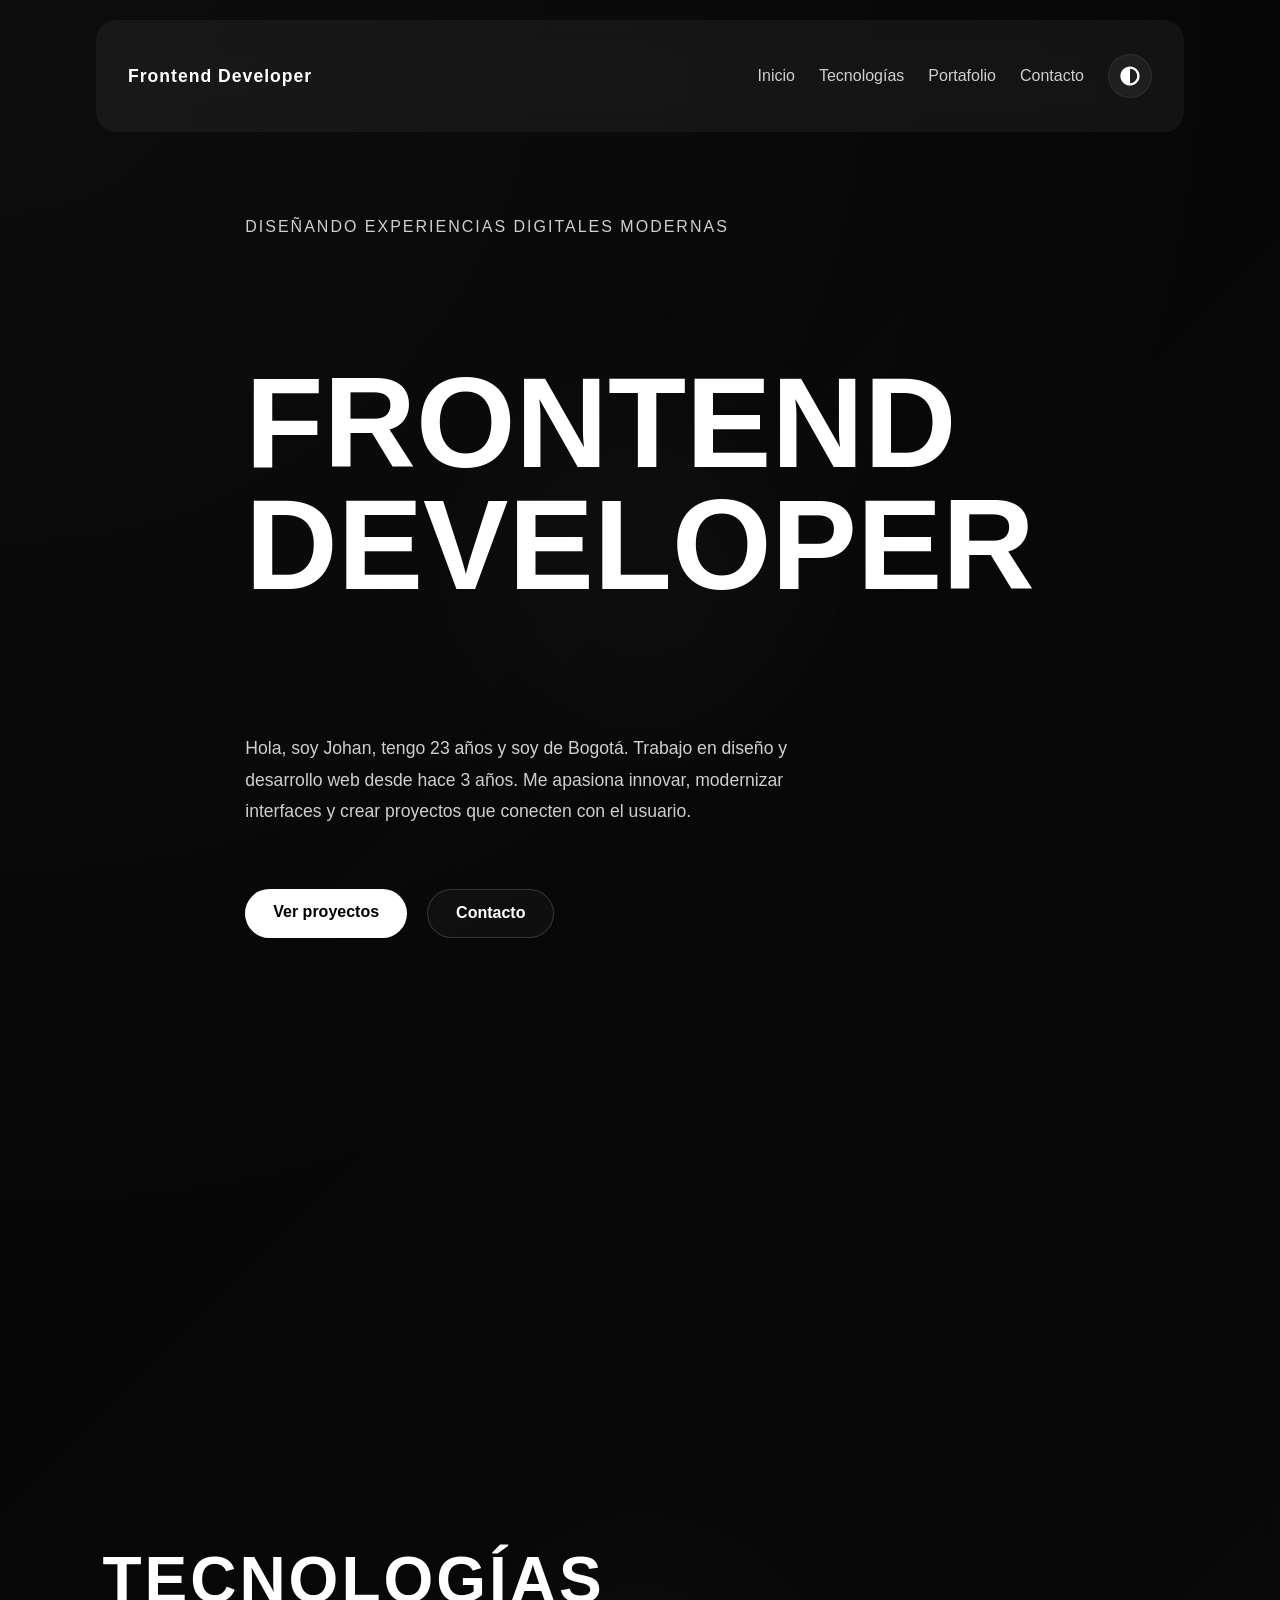
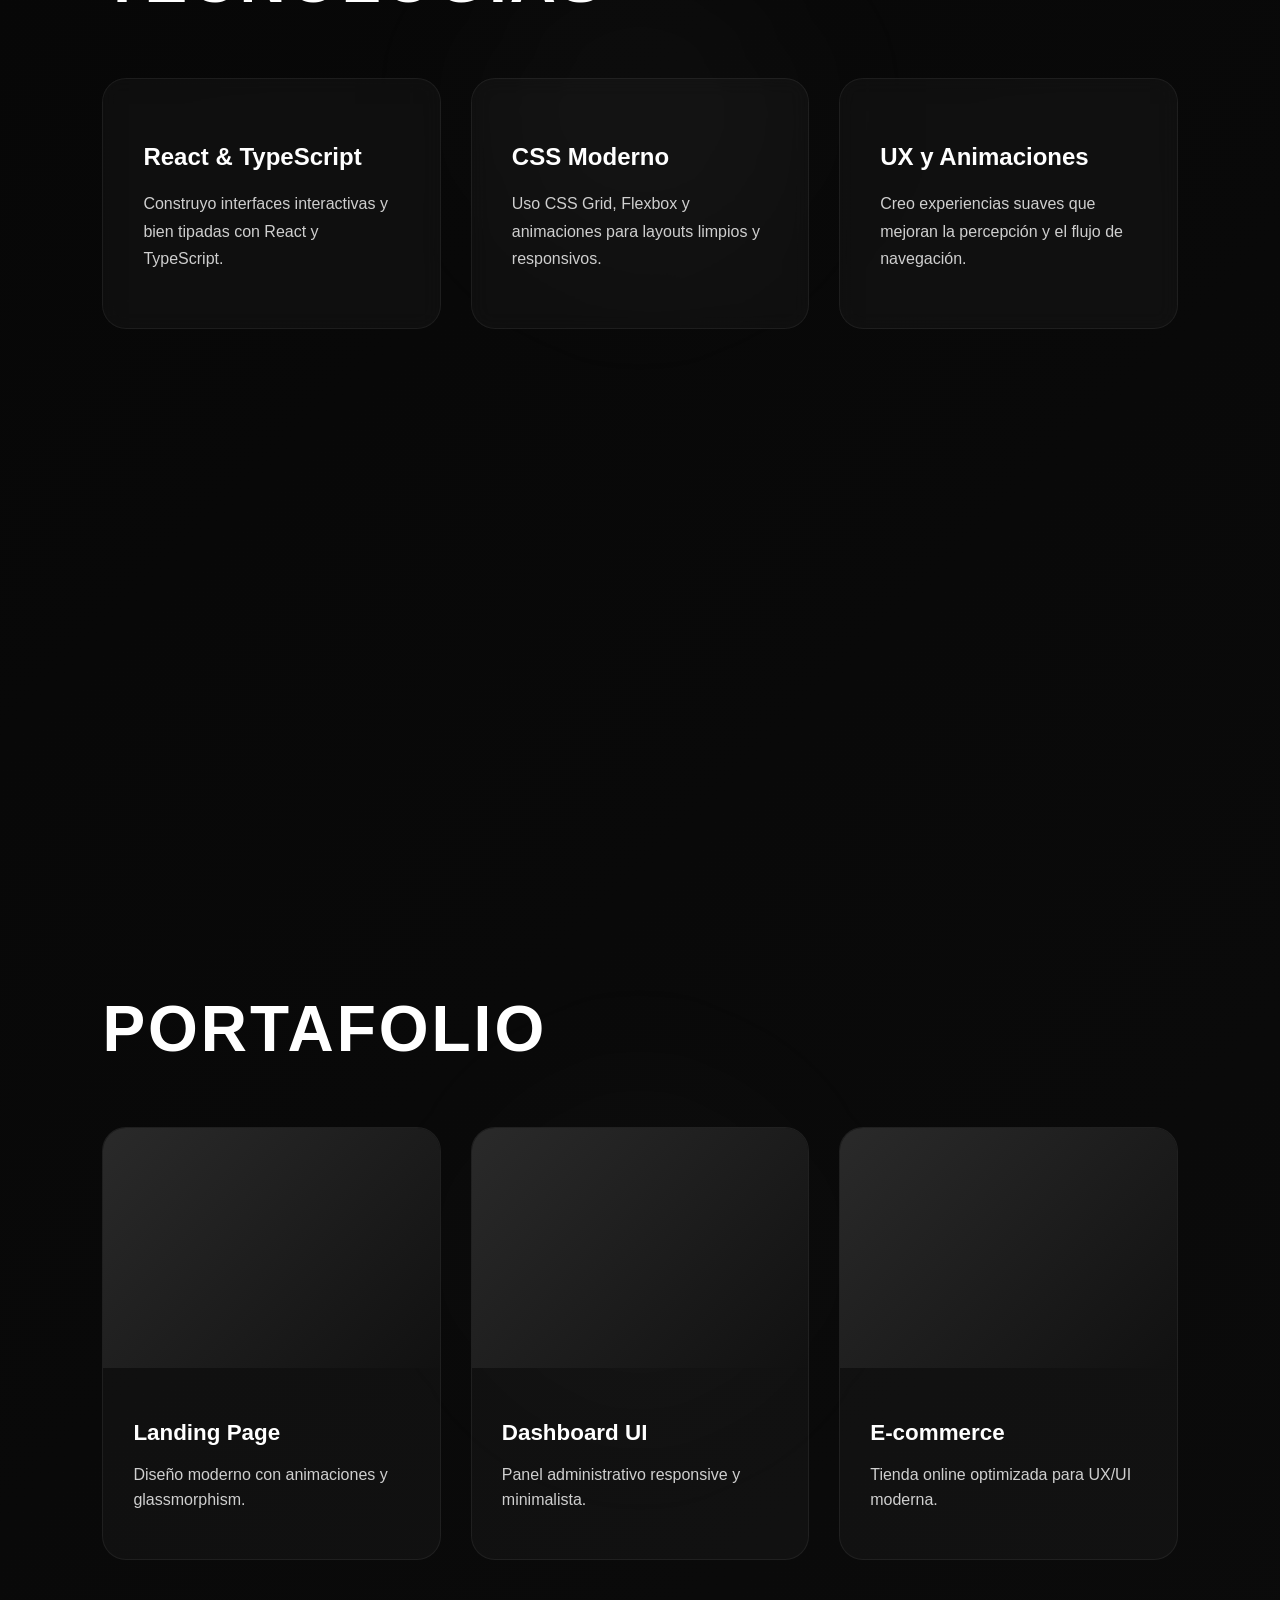
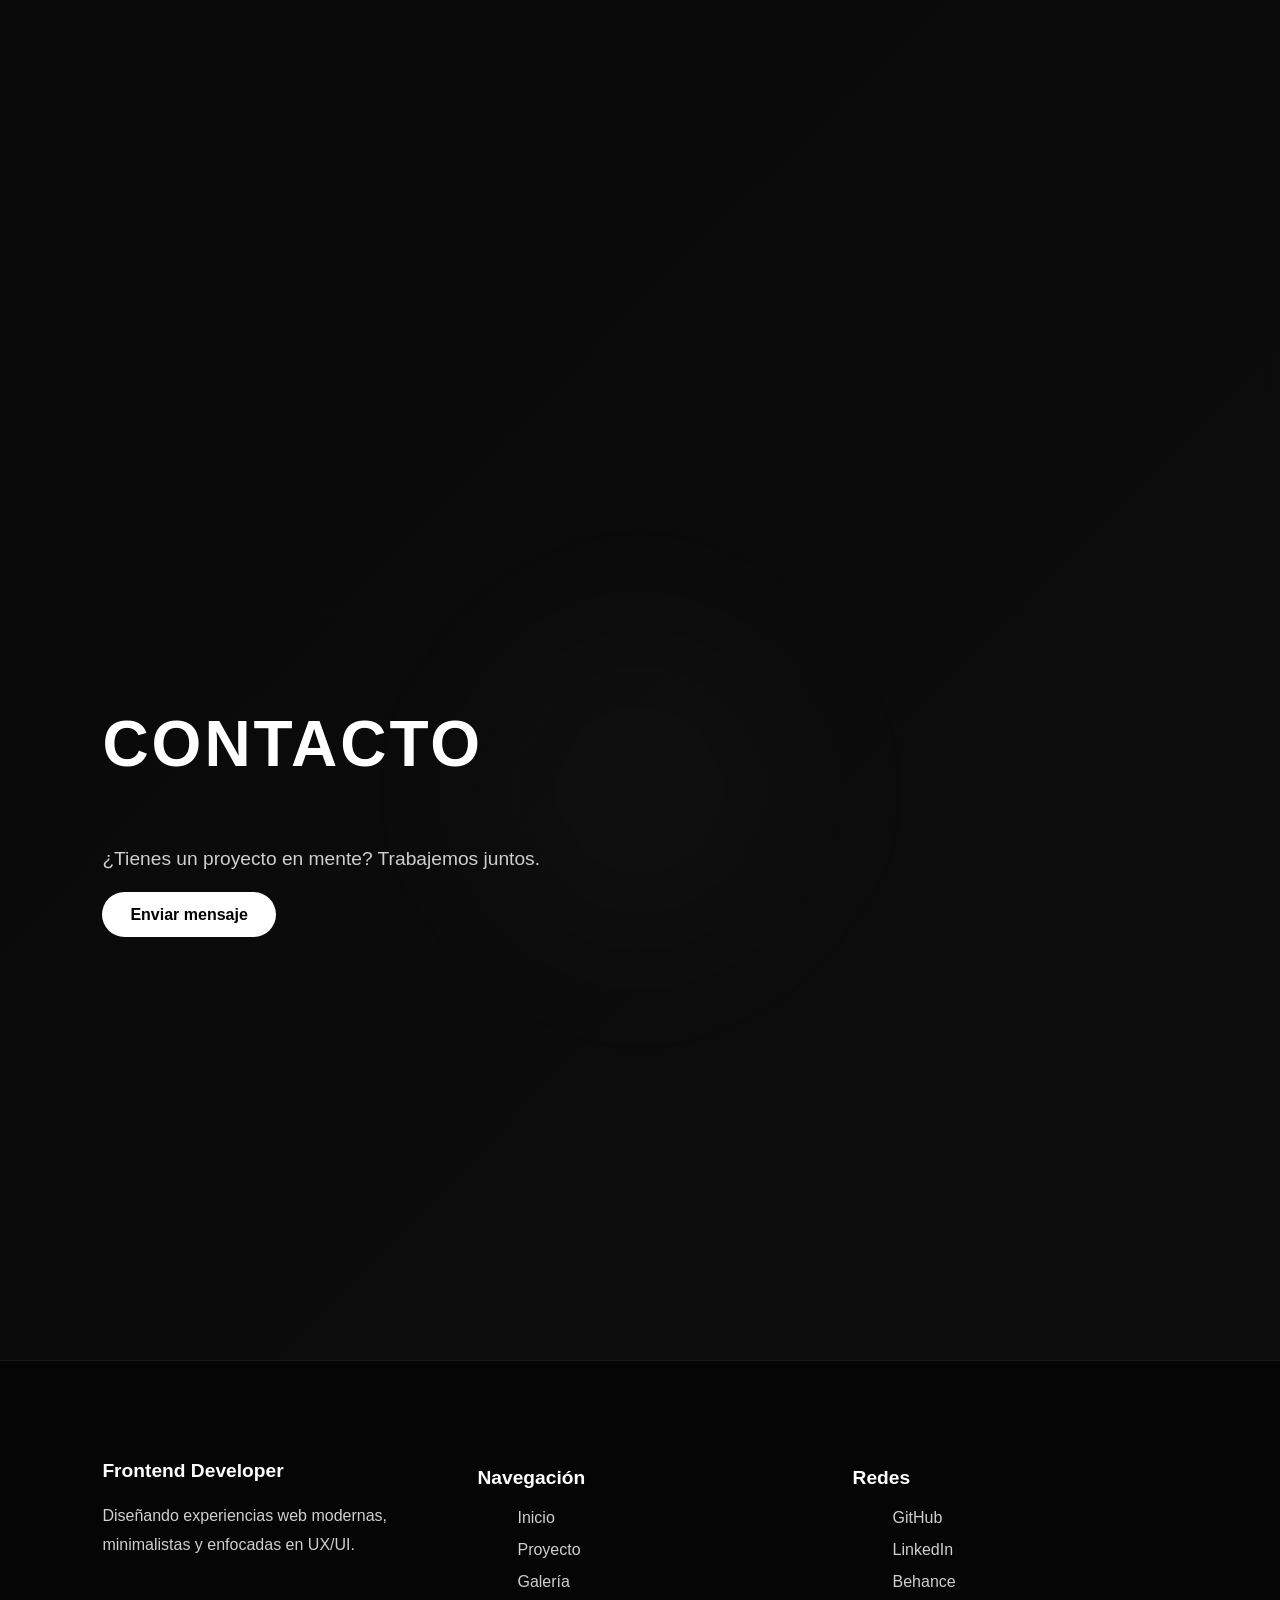
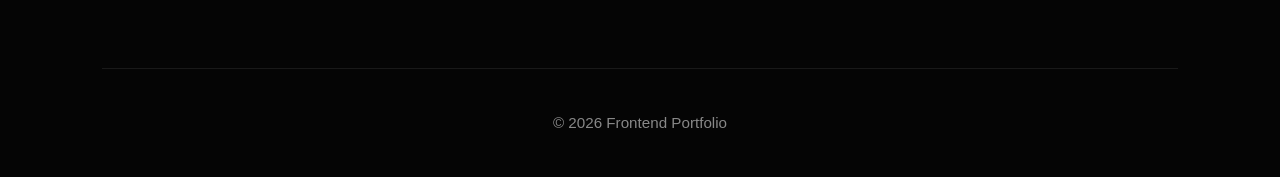
==== index.html @ 1bc52a47 "unit" ====
<!DOCTYPE html>
<html lang="es">

<head>
    <meta charset="UTF-8" />
    <meta name="viewport" content="width=device-width, initial-scale=1.0" />
    <title>Welcome</title>
    <link rel="stylesheet" href="/src/assets/css/styles.css">
</head>

<body class="preload">
    <!-- =========================
       HEADER
  ========================== -->
    <header>
        <nav class="navbar animate-on-load">
            <div class="logo">
                <span>Frontend Developer</span>
            </div>
            <ul class="nav-links">
                <li><a href="#inicio" class="nav-link">Inicio</a></li>
                <li><a href="#tecnologias" class="nav-link">Tecnologías</a></li>
                <li><a href="#portafolio" class="nav-link">Portafolio</a></li>
                <li><a href="#contacto" class="nav-link">Contacto</a></li>
                <li>
                    <button class="theme-toggle icon-btn" type="button" aria-label="Cambiar modo de color">
                        <img src="/src/assets/image/circle-half-stroke-solid-full.svg" alt="Icono">
                    </button>
                </li>
            </ul>
        </nav>
    </header>

    <!-- =========================
       HERO
  ========================== -->
    <section id="inicio">

        <div class="hero-container animate-on-load">

            <p class="hero-subtitle">
                Diseñando experiencias digitales modernas
            </p>

            <h1>
                Frontend <br>
                Developer
            </h1>

            <p class="hero-description">
                Hola, soy Johan, tengo 23 años y soy de Bogotá. Trabajo en diseño y desarrollo web desde hace 3 años. Me apasiona innovar, modernizar interfaces y crear proyectos que conecten con el usuario.
            </p>

            <div class="hero-buttons">

                <a href="#portafolio" class="btn-primary">
                    Ver proyectos
                </a>

                <a href="#contacto" class="btn-secondary">
                    Contacto
                </a>

            </div>

        </div>

    </section>

    <!-- =========================
       TECNOLOGÍAS
  ========================== -->
    <section id="tecnologias">

        <div class="section-container animate-on-load">

            <h2 class="section-title">
                Tecnologías
            </h2>

            <div class="services-grid">

                <article class="card">

                    <h3>React & TypeScript</h3>

                    <p>
                        Construyo interfaces interactivas y bien tipadas
                        con React y TypeScript.
                    </p>

                </article>

                <article class="card">

                    <h3>CSS Moderno</h3>

                    <p>
                        Uso CSS Grid, Flexbox y animaciones para layouts
                        limpios y responsivos.
                    </p>

                </article>

                <article class="card">

                    <h3>UX y Animaciones</h3>

                    <p>
                        Creo experiencias suaves que mejoran la percepción
                        y el flujo de navegación.
                    </p>

                </article>

            </div>

        </div>

    </section>

    <!-- =========================
       PORTAFOLIO
  ========================== -->
    <section id="portafolio">

        <div class="section-container">

            <h2 class="section-title">
                Portafolio
            </h2>

            <div class="portfolio-grid">

                <article class="project-card">

                    <div class="project-image"></div>

                    <div class="project-content">

                        <h3>Landing Page</h3>

                        <p>
                            Diseño moderno con animaciones y glassmorphism.
                        </p>

                    </div>

                </article>

                <article class="project-card">

                    <div class="project-image"></div>

                    <div class="project-content">

                        <h3>Dashboard UI</h3>

                        <p>
                            Panel administrativo responsive y minimalista.
                        </p>

                    </div>

                </article>

                <article class="project-card">

                    <div class="project-image"></div>

                    <div class="project-content">

                        <h3>E-commerce</h3>

                        <p>
                            Tienda online optimizada para UX/UI moderna.
                        </p>

                    </div>

                </article>

            </div>

        </div>

    </section>

    <!-- =========================
       CONTACTO
  ========================== -->
    <section id="contacto">

        <div class="section-container">

            <h2 class="section-title">
                Contacto
            </h2>

            <p class="contact-text">
                ¿Tienes un proyecto en mente?
                Trabajemos juntos.
            </p>

            <a href="mailto:correo@portfolio.com" class="btn-primary">
                Enviar mensaje
            </a>

        </div>

    </section>


  <!-- =========================
       FOOTER
  ========================== -->
  <footer>

    <div class="footer-container">

      <div class="footer-brand">

        <h3>
          Frontend Developer
        </h3>

        <p>

          Diseñando experiencias web modernas,
          minimalistas y enfocadas en UX/UI.

        </p>

      </div>

      <div class="footer-links">

        <h4>
          Navegación
        </h4>

        <ul>

          <li>
            <a href="index.html">
              Inicio
            </a>
          </li>

          <li>
            <a href="#overview">
              Proyecto
            </a>
          </li>

          <li>
            <a href="#gallery">
              Galería
            </a>
          </li>

        </ul>

      </div>

      <div class="footer-social">

        <h4>
          Redes
        </h4>

        <ul>

          <li>
            <a href="#">
              GitHub
            </a>
          </li>

          <li>
            <a href="#">
              LinkedIn
            </a>
          </li>

          <li>
            <a href="#">
              Behance
            </a>
          </li>

        </ul>

      </div>

    </div>

    <div class="footer-bottom">

      <p>
        © 2026 Frontend Portfolio
      </p>

    </div>

  </footer>

    <!-- =========================
       SCRIPT
  ========================== -->
    <script>

        const sections = document.querySelectorAll("section");

        const logoText = document.querySelector(".logo span");

        const observer = new IntersectionObserver((entries) => {

            entries.forEach(entry => {

                if (entry.isIntersecting) {

                    const title =
                        entry.target.querySelector("h1, h2");

                    if (title) {
                        logoText.textContent = title.textContent;
                    }

                }

            });

        }, {
            threshold: 0.6
        });

        sections.forEach(section => {
            observer.observe(section);
        });

        const navLinks = document.querySelectorAll('.nav-link');
        navLinks.forEach(link => {
            link.addEventListener('click', (event) => {
                event.preventDefault();
                const targetId = link.getAttribute('href').slice(1);
                const targetSection = document.getElementById(targetId);
                if (targetSection) {
                    targetSection.scrollIntoView({ behavior: 'smooth', block: 'start' });
                }
            });
        });

        const themeToggle = document.querySelector('.theme-toggle');
        const root = document.body;

        const applyTheme = (theme) => {
            root.classList.toggle('light-mode', theme === 'light');
            localStorage.setItem('theme', theme);
        };

        const storedTheme = localStorage.getItem('theme');
        const initialTheme = storedTheme === 'light' ? 'light' : 'dark';
        applyTheme(initialTheme);

        document.body.classList.remove('preload');
        document.body.classList.add('loaded');

        themeToggle.addEventListener('click', () => {
            const nextTheme = root.classList.contains('light-mode') ? 'dark' : 'light';
            applyTheme(nextTheme);
        });

    </script>

</body>

</html>
---- src/assets/css/styles.css ----
@import url('/src/assets/css/Normalizer.css');
@import url('/src/assets/css/root.css');

html {
  scroll-behavior: smooth;
}

/* =========================
   BODY
========================= */
body {

  font-family: Arial, sans-serif;
  background: var(--body-bg);
  color: var(--text);
  overflow-x: hidden;
}

body.preload .animate-on-load {
  opacity: 0;
  transform: translateY(24px);
}

body.loaded .animate-on-load {
  opacity: 1;
  transform: translateY(0);
  transition: opacity .8s ease, transform .8s ease;
}

/* =========================
   GLOBAL
========================= */
section {
  min-height: 100vh;
  display: grid;
  place-items: center;
  padding: 120px 8%;
}

.section-container {
  width: 100%;
  max-width: 1400px;
}

.section-title {
  font-size: clamp(2.5rem, 5vw, 5rem);
  margin-bottom: 60px;
  text-transform: uppercase;
  letter-spacing: 3px;
  font-weight: 800;
}

/* =========================
   HEADER
========================= */
header {
  position: fixed;
  top: 20px;
  left: 50%;
  transform: translateX(-50%);
  width: 85%;
  z-index: 1000;
}

/* =========================
   NAVBAR
========================= */

.navbar{
  display:grid;
  grid-template-columns:1fr auto;
  align-items:center;
  padding:18px 32px;
  border-radius:20px;
  backdrop-filter:blur(14px);
  background:var(--glass);
  border:1px solid var(--border);
}


/* =========================
   LOGO
========================= */
.logo span {
  font-size: 1.1rem;
  font-weight: 700;
  letter-spacing: 1px;
}

/* =========================
   NAV LINKS
========================= */
.nav-links {
  display: grid;
  grid-auto-flow: column;
  align-items: center;
  gap: 24px;
  list-style: none;
}

.nav-links a {
  position: relative;
  color: var(--soft-text);
  text-decoration: none;
  transition: var(--transition);
}

.nav-links a:hover {
  color: var(--text);
}

/* Línea */
.nav-links a::after {

  content: "";

  position: absolute;

  left: 0;
  bottom: -6px;

  width: 0%;

  height: 2px;

  background: var(--text);

  transition: var(--transition);
}

.nav-links a:hover::after {
  width: 100%;
}

/* =========================
   HERO
========================= */
.hero-container {

  display: grid;

  gap: 24px;

  max-width: 900px;
}

.hero-subtitle {

  color: var(--soft-text);

  letter-spacing: 2px;

  text-transform: uppercase;
}

.hero-container h1 {

  font-size: clamp(4rem, 10vw, 8rem);

  line-height: .95;

  font-weight: 900;

  text-transform: uppercase;
}

.hero-description {

  max-width: 600px;

  line-height: 1.8;

  color: var(--soft-text);

  font-size: 1.1rem;
}

/* =========================
   BUTTONS
========================= */
.hero-buttons {

  display: flex;

  gap: 20px;

  margin-top: 20px;
}

.theme-toggle {

  border: 1px solid rgba(255, 255, 255, 0.15);

  background: rgba(255, 255, 255, 0.08);

  color: var(--soft-text);

  padding: 12px 18px;

  border-radius: 999px;

  cursor: pointer;

  transition: var(--transition);

  font-weight: 600;
}

.theme-toggle:hover {

  background: rgba(255, 255, 255, 0.14);
}

.light-mode .theme-toggle {

  border-color: rgba(15, 23, 42, 0.15);

  background: rgba(15, 23, 42, 0.08);

  color: var(--text);
}

.btn-primary,
.btn-secondary {

  padding: 14px 28px;

  border-radius: 40px;

  text-decoration: none;

  transition: var(--transition);

  font-weight: 600;
}

.btn-primary {

  background: white;

  color: black;
}

.btn-primary:hover {

  transform: translateY(-3px);

  box-shadow:
    0 10px 30px rgba(255, 255, 255, 0.15);
}

.btn-secondary {

  border: 1px solid rgba(255, 255, 255, 0.15);

  color: var(--text);

  background: rgba(255, 255, 255, 0.03);
}

.btn-secondary:hover {

  background: rgba(255, 255, 255, 0.08);
}

.light-mode .btn-primary {

  background: var(--black-1);

  color: var(--white);
}

.light-mode .btn-secondary {

  border-color: rgba(15, 23, 42, 0.15);

  color: var(--text);

  background: rgba(15, 23, 42, 0.05);
}

/* =========================
   SERVICES
========================= */
.services-grid {

  display: grid;

  grid-template-columns:
    repeat(auto-fit, minmax(250px, 1fr));

  gap: 30px;
}

.card {

  padding: 40px;

  background: var(--surface);

  border: 1px solid var(--surface-border);

  border-radius: 24px;

  transition: var(--transition);

  backdrop-filter: blur(10px);
}

.card:hover {

  transform: translateY(-8px);

  background: var(--surface-hover);
}

.card h3 {

  margin-bottom: 20px;

  font-size: 1.5rem;
}

.card p {

  color: var(--soft-text);

  line-height: 1.7;
}

/* =========================
   PORTFOLIO
========================= */
.portfolio-grid {

  display: grid;

  grid-template-columns:
    repeat(auto-fit, minmax(320px, 1fr));

  gap: 30px;
}

.project-card {

  overflow: hidden;

  border-radius: 24px;

  background: var(--surface);

  border: 1px solid var(--surface-border);

  transition: var(--transition);
}

.project-card:hover {

  transform: translateY(-8px);
}

.project-image {

  height: 240px;

  background: var(--project-image-bg);
}

.project-content {

  padding: 30px;
}

.project-content h3 {

  margin-bottom: 14px;

  font-size: 1.4rem;
}

.project-content p {

  color: var(--soft-text);

  line-height: 1.6;
}

/* =========================
   CONTACT
========================= */
.contact-text {

  margin-bottom: 30px;

  color: var(--soft-text);

  font-size: 1.2rem;

  line-height: 1.8;
}

/* =========================
   FOOTER
========================= */
footer {

  background: var(--footer-bg);

  border-top:
    1px solid var(--footer-border);

  padding:
    80px 8% 30px;
}

/* GRID */
.footer-container {

  display: grid;

  grid-template-columns:
    repeat(auto-fit, minmax(250px, 1fr));

  gap: 50px;

  margin-bottom: 60px;
}

/* TITLES */
.footer-brand h3,
.footer-links h4,
.footer-social h4 {

  margin-bottom: 20px;

  font-size: 1.2rem;
}

/* TEXT */
.footer-brand p {

  color: var(--soft-text);

  line-height: 1.8;

  max-width: 300px;
}

/* LIST */
.footer-links ul,
.footer-social ul {

  display: grid;

  gap: 14px;

  list-style: none;
}

.footer-links a,
.footer-social a {

  text-decoration: none;

  color: var(--soft-text);

  transition: var(--transition);
}

.footer-links a:hover,
.footer-social a:hover {

  color: var(--text);
}

/* BOTTOM */
.footer-bottom {

  padding-top: 30px;

  border-top:
    1px solid var(--footer-border);

  text-align: center;
}

.footer-bottom p {

  color: var(--footer-text);

  font-size: .95rem;
}

/* =========================
   LIGHT EFFECT
========================= */
section::before {

  content: "";

  position: absolute;

  width: 500px;
  height: 500px;

  background: var(--section-accent);

  border-radius: 50%;

  filter: blur(60px);

  z-index: -1;
}

/* =========================
   RESPONSIVE
========================= */
@media (max-width: 900px) {
  .navbar {
    grid-template-columns: 1fr;
    gap: 20px;
    text-align: center;
  }

  .nav-links {
    grid-auto-flow: row;
  }

  .hero-buttons {
    flex-direction: column;
  }

  .hero-container h1 {
    font-size: 4rem;
  }
}

@media (max-width: 600px) {
  .section-title {
    font-size: 2.5rem;
  }
  .hero-container h1 {
    font-size: 3rem;
  }
  .card,
  .project-content {
    padding: 24px;
  }
}

/* =========================
   3D BACKGROUND
========================= */
.background-3d {
  position: fixed;
  inset: 0;
  width: 100%;
  height: 100vh;
  z-index: -10;
  overflow: hidden;
  opacity: .7;
}

.background-3d iframe {
  width: 100%;
  height: 100%;
  border: none;
}

/* Oscurecer ligeramente */
.background-3d::after {
  content: "";
  position: absolute;
  inset: 0;
  background:
    linear-gradient(135deg,
      rgba(0, 0, 0, 0.75),
      rgba(0, 0, 0, 0.85));
  pointer-events: none;
}

/* =========================
   ICON BUTTON
========================= */

.icon-btn{

  width:44px;
  height:44px;

  display:flex;

  align-items:center;
  justify-content:center;

  border-radius:50%;

  background:rgba(255,255,255,0.05);

  border:1px solid rgba(255,255,255,0.08);

  transition:var(--transition);
}

.icon-btn img{
  width:24px;
  height:24px;
  object-fit:contain;
  cursor:pointer;
}

.icon-btn:hover{
  background:rgba(255,255,255,0.12);
  transform:translateY(-2px);
}

.light-mode .icon-btn{
  background:rgba(15,23,42,0.08);
  border-color:rgba(15,23,42,0.15);
}

.light-mode .icon-btn:hover{
  background:rgba(15,23,42,0.12);
}

.theme-toggle img{
  filter: brightness(0) invert(1);
}

.light-mode .theme-toggle img{
  filter: none;
}

.nav-links a:not(.icon-btn):hover{
  color:white;
}
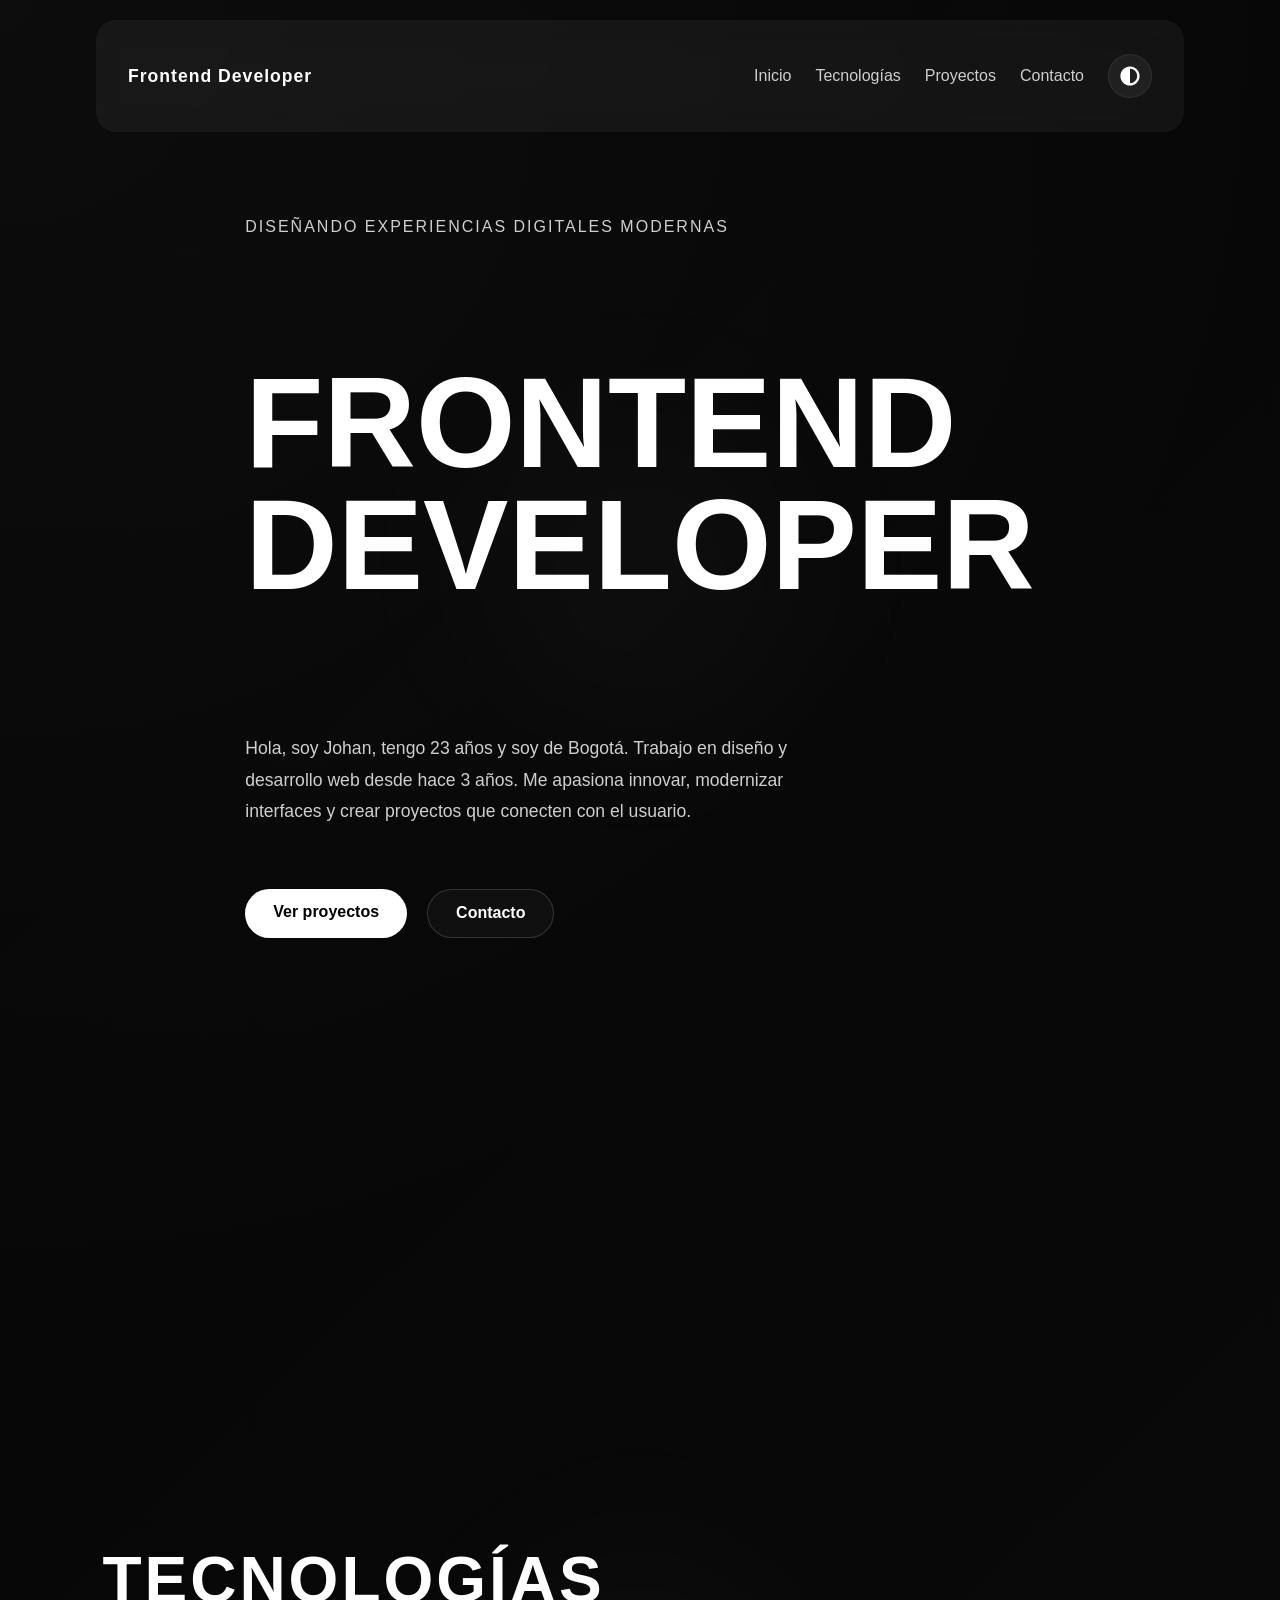
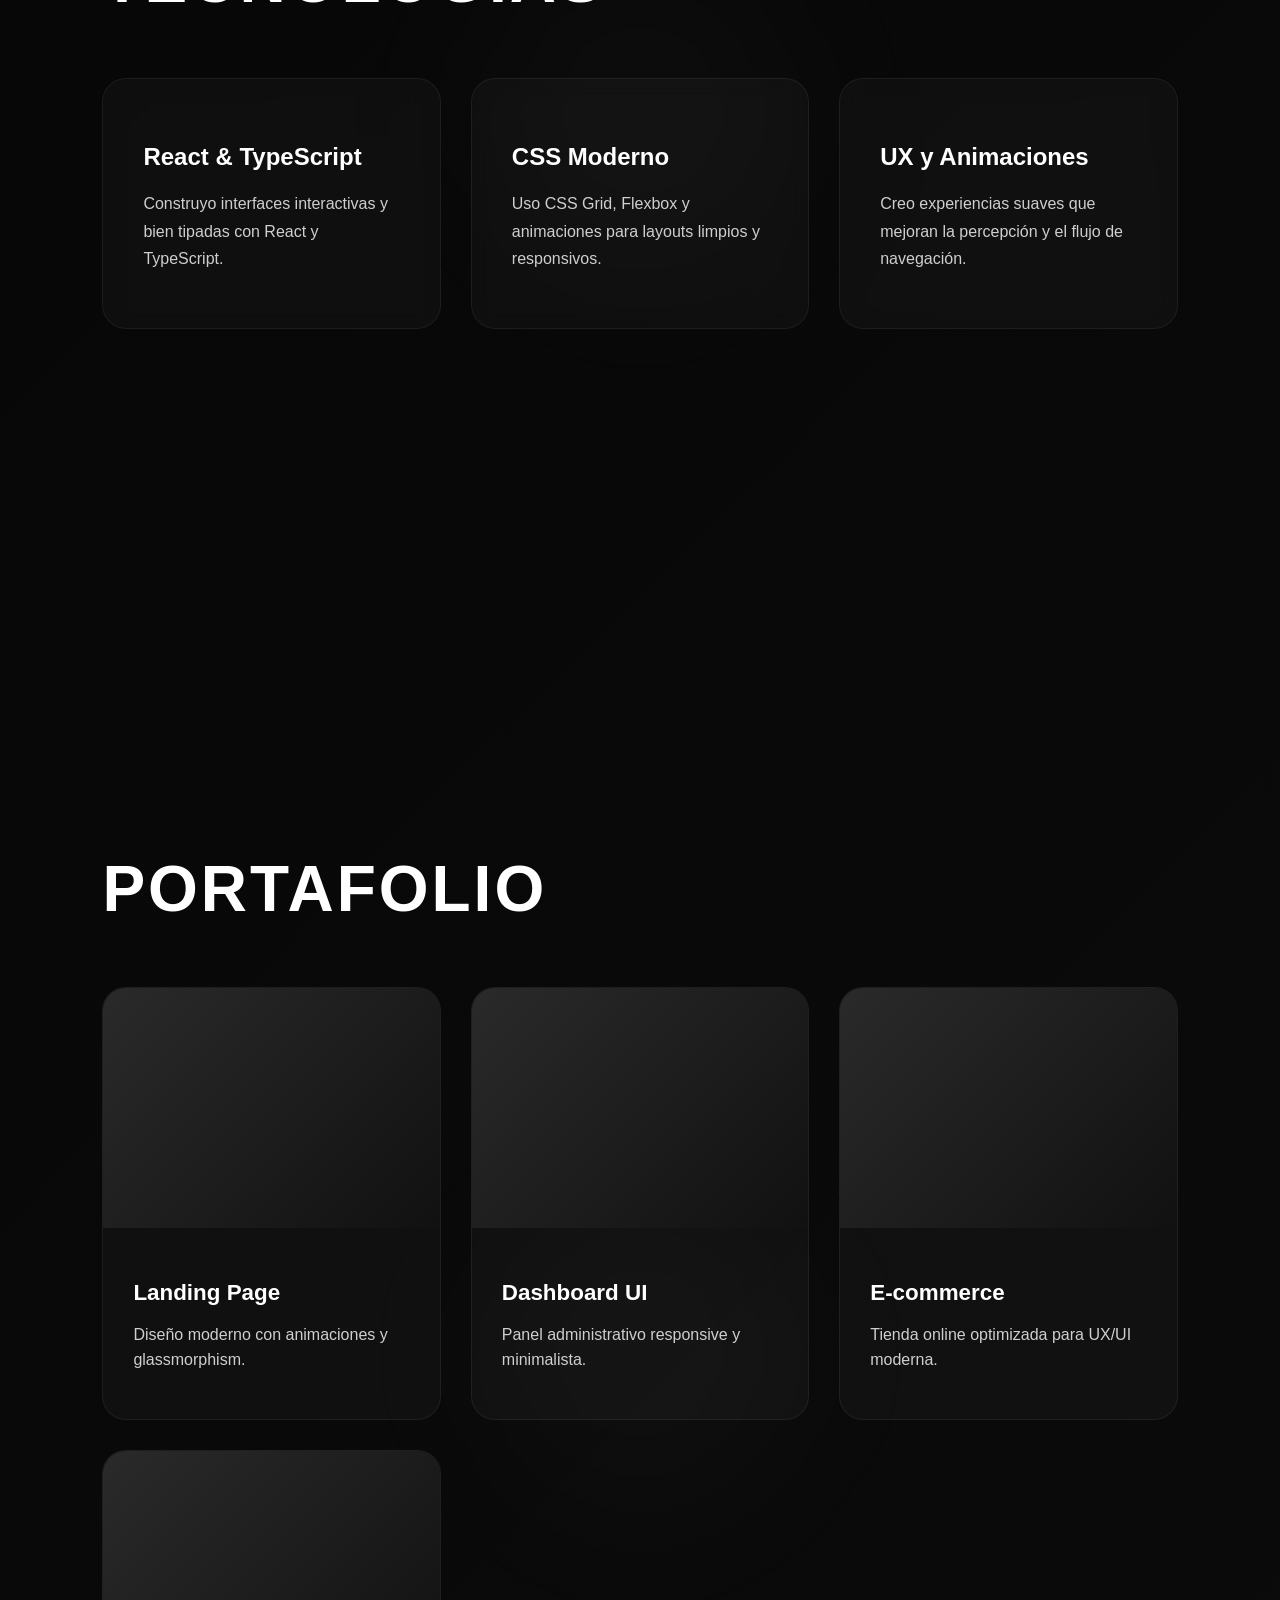
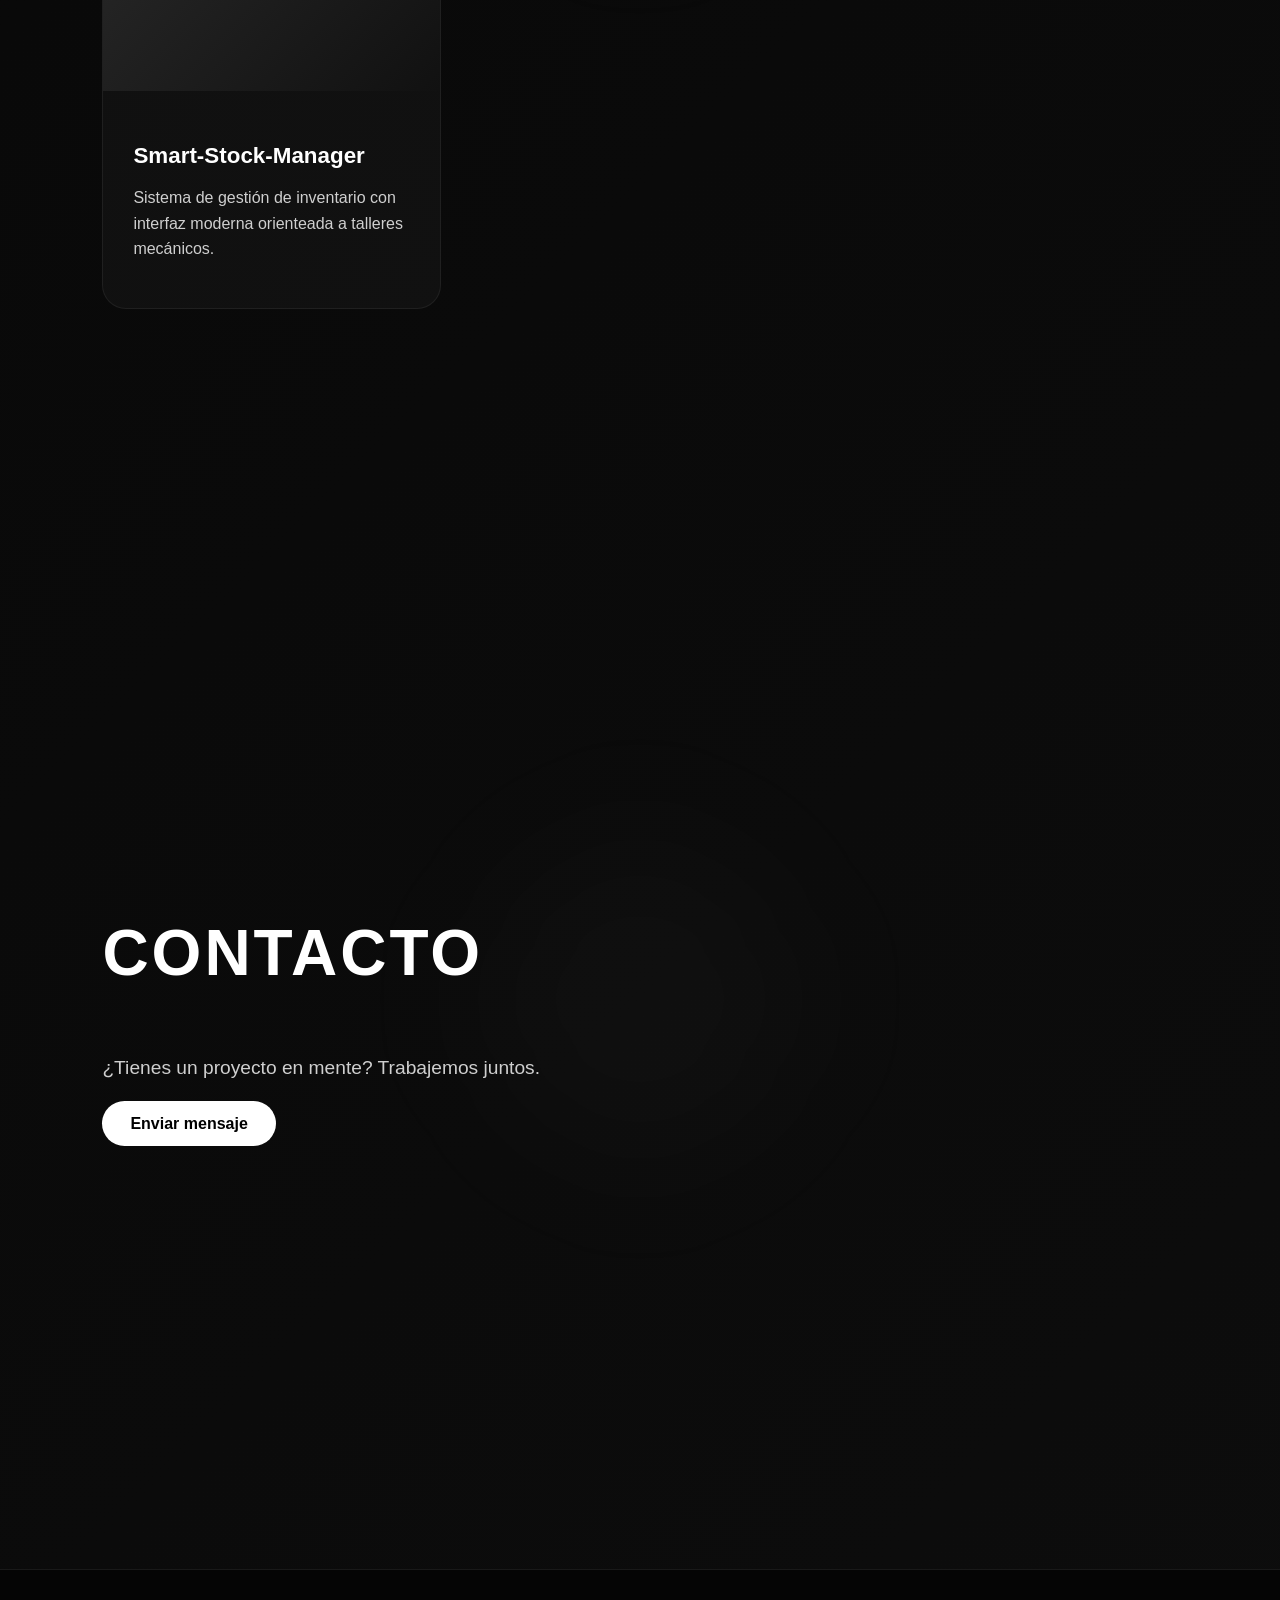
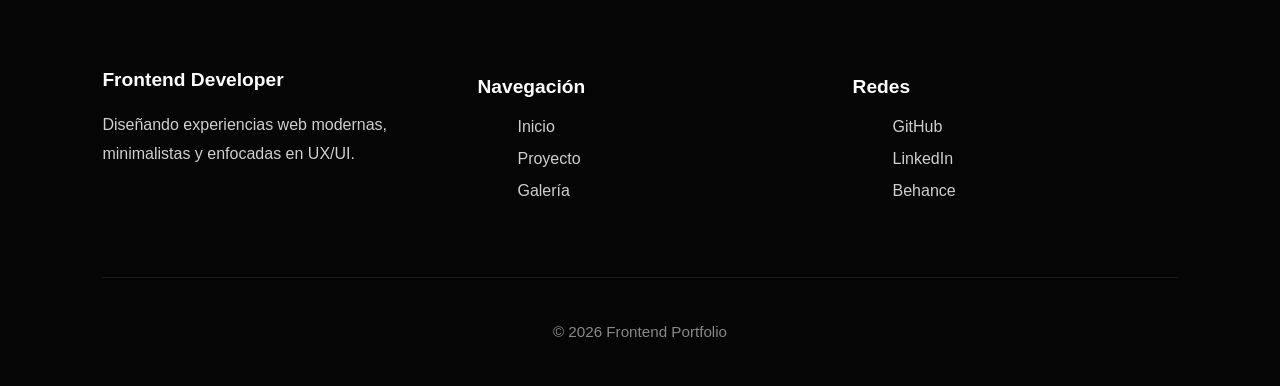
==== commit 1311d143: "date" ====
--- a/index.html
+++ b/index.html
@@ -6,6 +6,7 @@
     <meta name="viewport" content="width=device-width, initial-scale=1.0" />
     <title>Welcome</title>
     <link rel="stylesheet" href="/src/assets/css/styles.css">
+    <link rel="shortcut icon" href="/src/assets/image/code-solid-full.svg" type="image/x-icon">
 </head>
 
 <body class="preload">
@@ -20,7 +21,7 @@
             <ul class="nav-links">
                 <li><a href="#inicio" class="nav-link">Inicio</a></li>
                 <li><a href="#tecnologias" class="nav-link">Tecnologías</a></li>
-                <li><a href="#portafolio" class="nav-link">Portafolio</a></li>
+                <li><a href="#proyectos" class="nav-link">Proyectos</a></li>
                 <li><a href="#contacto" class="nav-link">Contacto</a></li>
                 <li>
                     <button class="theme-toggle icon-btn" type="button" aria-label="Cambiar modo de color">
@@ -48,7 +49,8 @@
             </h1>
 
             <p class="hero-description">
-                Hola, soy Johan, tengo 23 años y soy de Bogotá. Trabajo en diseño y desarrollo web desde hace 3 años. Me apasiona innovar, modernizar interfaces y crear proyectos que conecten con el usuario.
+                Hola, soy Johan, tengo 23 años y soy de Bogotá. Trabajo en diseño y desarrollo web desde hace 3 años. Me
+                apasiona innovar, modernizar interfaces y crear proyectos que conecten con el usuario.
             </p>
 
             <div class="hero-buttons">
@@ -122,188 +124,170 @@
     <!-- =========================
        PORTAFOLIO
   ========================== -->
-    <section id="portafolio">
-
+    <section id="proyectos">
         <div class="section-container">
-
             <h2 class="section-title">
                 Portafolio
             </h2>
-
             <div class="portfolio-grid">
-
+                <!-- Card -->
                 <article class="project-card">
-
                     <div class="project-image"></div>
-
                     <div class="project-content">
-
                         <h3>Landing Page</h3>
-
                         <p>
                             Diseño moderno con animaciones y glassmorphism.
                         </p>
-
                     </div>
-
-                </article>
-
+                </article>
+
+                <!-- Card -->
                 <article class="project-card">
-
                     <div class="project-image"></div>
-
                     <div class="project-content">
-
                         <h3>Dashboard UI</h3>
-
                         <p>
                             Panel administrativo responsive y minimalista.
                         </p>
-
                     </div>
-
-                </article>
-
+                </article>
+
+                <!-- Card -->
                 <article class="project-card">
-
                     <div class="project-image"></div>
-
                     <div class="project-content">
-
                         <h3>E-commerce</h3>
-
                         <p>
                             Tienda online optimizada para UX/UI moderna.
                         </p>
-
                     </div>
-
-                </article>
-
-            </div>
-
-        </div>
-
+                </article>
+
+                <!-- Card -->
+                <article class="project-card">
+                    <div class="project-image"></div>
+                    <div class="project-content">
+                        <h3>Smart-Stock-Manager</h3>
+                        <p>
+                            Sistema de gestión de inventario con interfaz moderna orienteada a talleres mecánicos.
+                        </p>
+                    </div>
+                </article>
+            </div>
+        </div>
     </section>
 
     <!-- =========================
        CONTACTO
   ========================== -->
     <section id="contacto">
-
         <div class="section-container">
-
             <h2 class="section-title">
                 Contacto
             </h2>
-
             <p class="contact-text">
                 ¿Tienes un proyecto en mente?
                 Trabajemos juntos.
             </p>
-
             <a href="mailto:correo@portfolio.com" class="btn-primary">
                 Enviar mensaje
             </a>
-
-        </div>
-
+        </div>
     </section>
 
-
-  <!-- =========================
+    <!-- =========================
        FOOTER
   ========================== -->
-  <footer>
-
-    <div class="footer-container">
-
-      <div class="footer-brand">
-
-        <h3>
-          Frontend Developer
-        </h3>
-
-        <p>
-
-          Diseñando experiencias web modernas,
-          minimalistas y enfocadas en UX/UI.
-
-        </p>
-
-      </div>
-
-      <div class="footer-links">
-
-        <h4>
-          Navegación
-        </h4>
-
-        <ul>
-
-          <li>
-            <a href="index.html">
-              Inicio
-            </a>
-          </li>
-
-          <li>
-            <a href="#overview">
-              Proyecto
-            </a>
-          </li>
-
-          <li>
-            <a href="#gallery">
-              Galería
-            </a>
-          </li>
-
-        </ul>
-
-      </div>
-
-      <div class="footer-social">
-
-        <h4>
-          Redes
-        </h4>
-
-        <ul>
-
-          <li>
-            <a href="#">
-              GitHub
-            </a>
-          </li>
-
-          <li>
-            <a href="#">
-              LinkedIn
-            </a>
-          </li>
-
-          <li>
-            <a href="#">
-              Behance
-            </a>
-          </li>
-
-        </ul>
-
-      </div>
-
-    </div>
-
-    <div class="footer-bottom">
-
-      <p>
-        © 2026 Frontend Portfolio
-      </p>
-
-    </div>
-
-  </footer>
+    <footer>
+
+        <div class="footer-container">
+
+            <div class="footer-brand">
+
+                <h3>
+                    Frontend Developer
+                </h3>
+
+                <p>
+
+                    Diseñando experiencias web modernas,
+                    minimalistas y enfocadas en UX/UI.
+
+                </p>
+
+            </div>
+
+            <div class="footer-links">
+
+                <h4>
+                    Navegación
+                </h4>
+
+                <ul>
+
+                    <li>
+                        <a href="index.html">
+                            Inicio
+                        </a>
+                    </li>
+
+                    <li>
+                        <a href="#overview">
+                            Proyecto
+                        </a>
+                    </li>
+
+                    <li>
+                        <a href="#gallery">
+                            Galería
+                        </a>
+                    </li>
+
+                </ul>
+
+            </div>
+
+            <div class="footer-social">
+
+                <h4>
+                    Redes
+                </h4>
+
+                <ul>
+
+                    <li>
+                        <a href="#">
+                            GitHub
+                        </a>
+                    </li>
+
+                    <li>
+                        <a href="#">
+                            LinkedIn
+                        </a>
+                    </li>
+
+                    <li>
+                        <a href="#">
+                            Behance
+                        </a>
+                    </li>
+
+                </ul>
+
+            </div>
+
+        </div>
+
+        <div class="footer-bottom">
+
+            <p>
+                © 2026 Frontend Portfolio
+            </p>
+
+        </div>
+
+    </footer>
 
     <!-- =========================
        SCRIPT
@@ -372,7 +356,6 @@
         });
 
     </script>
-
 </body>
 
 </html>
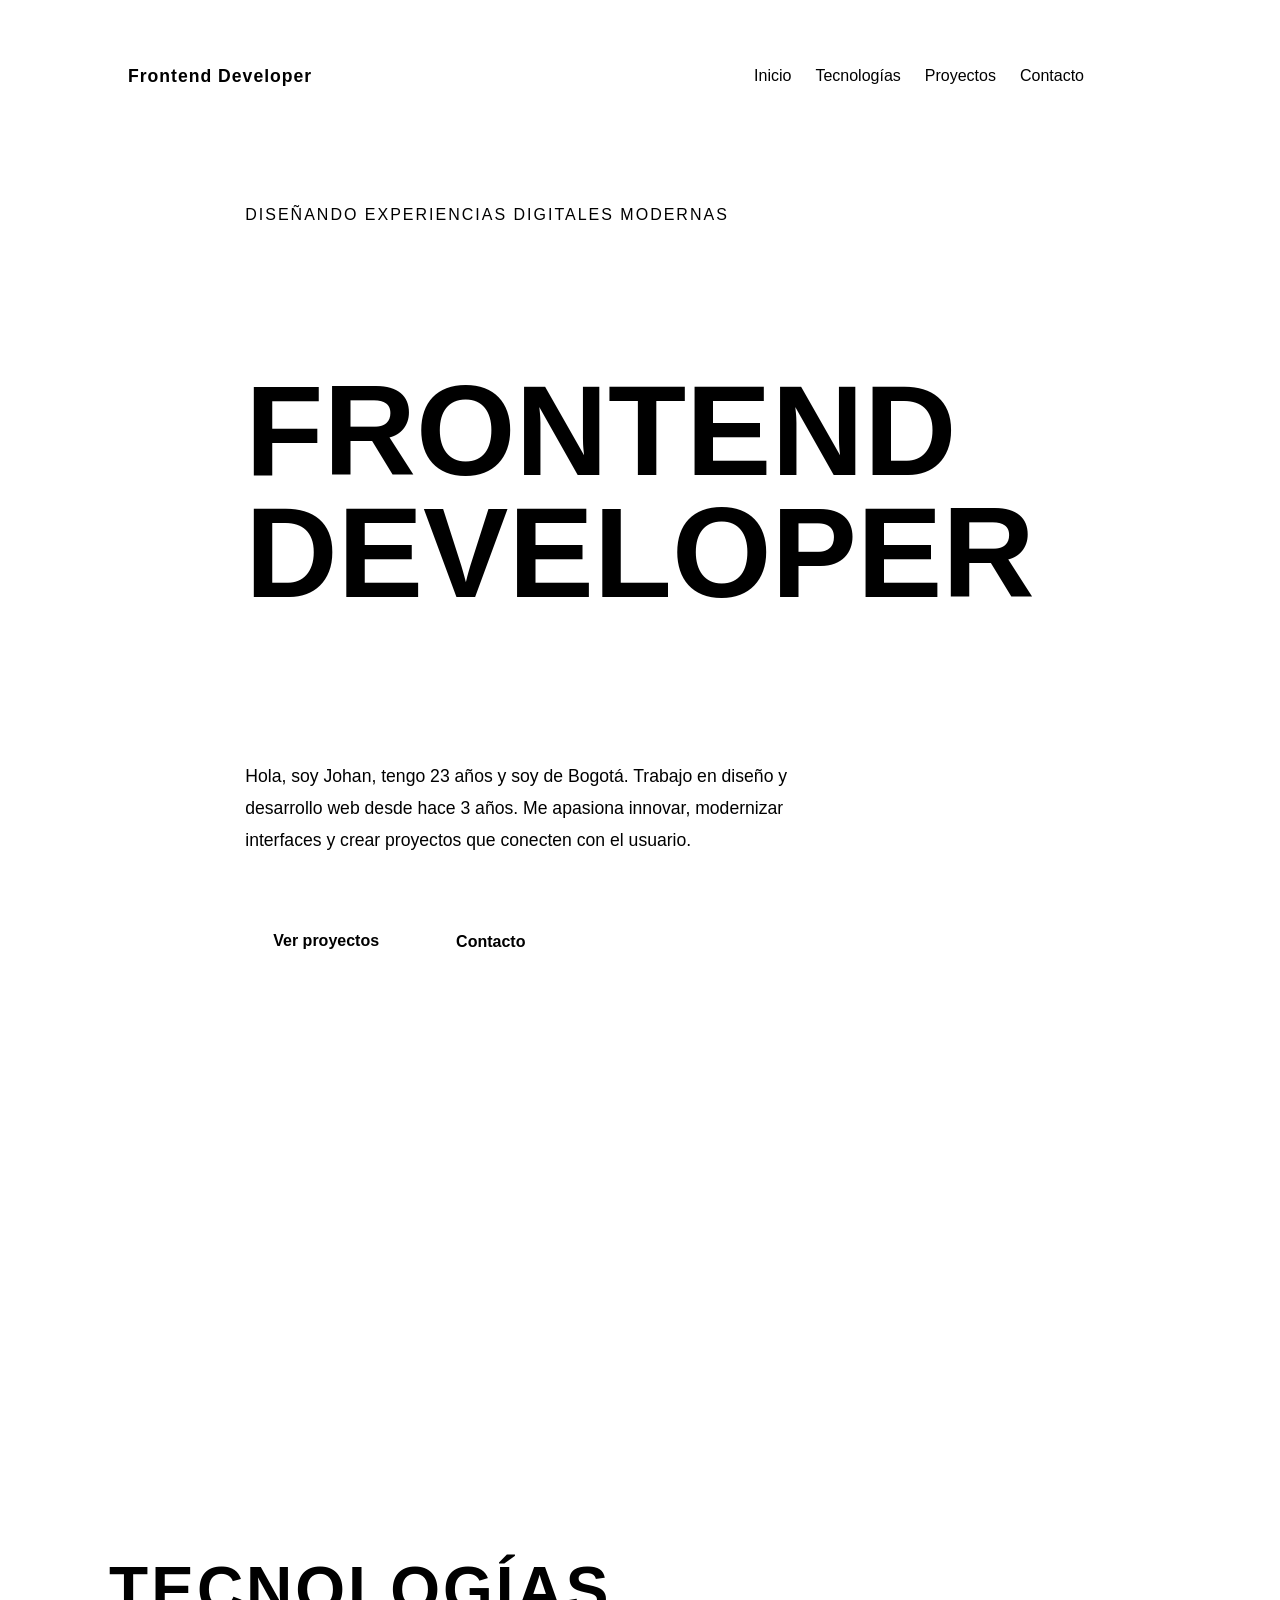
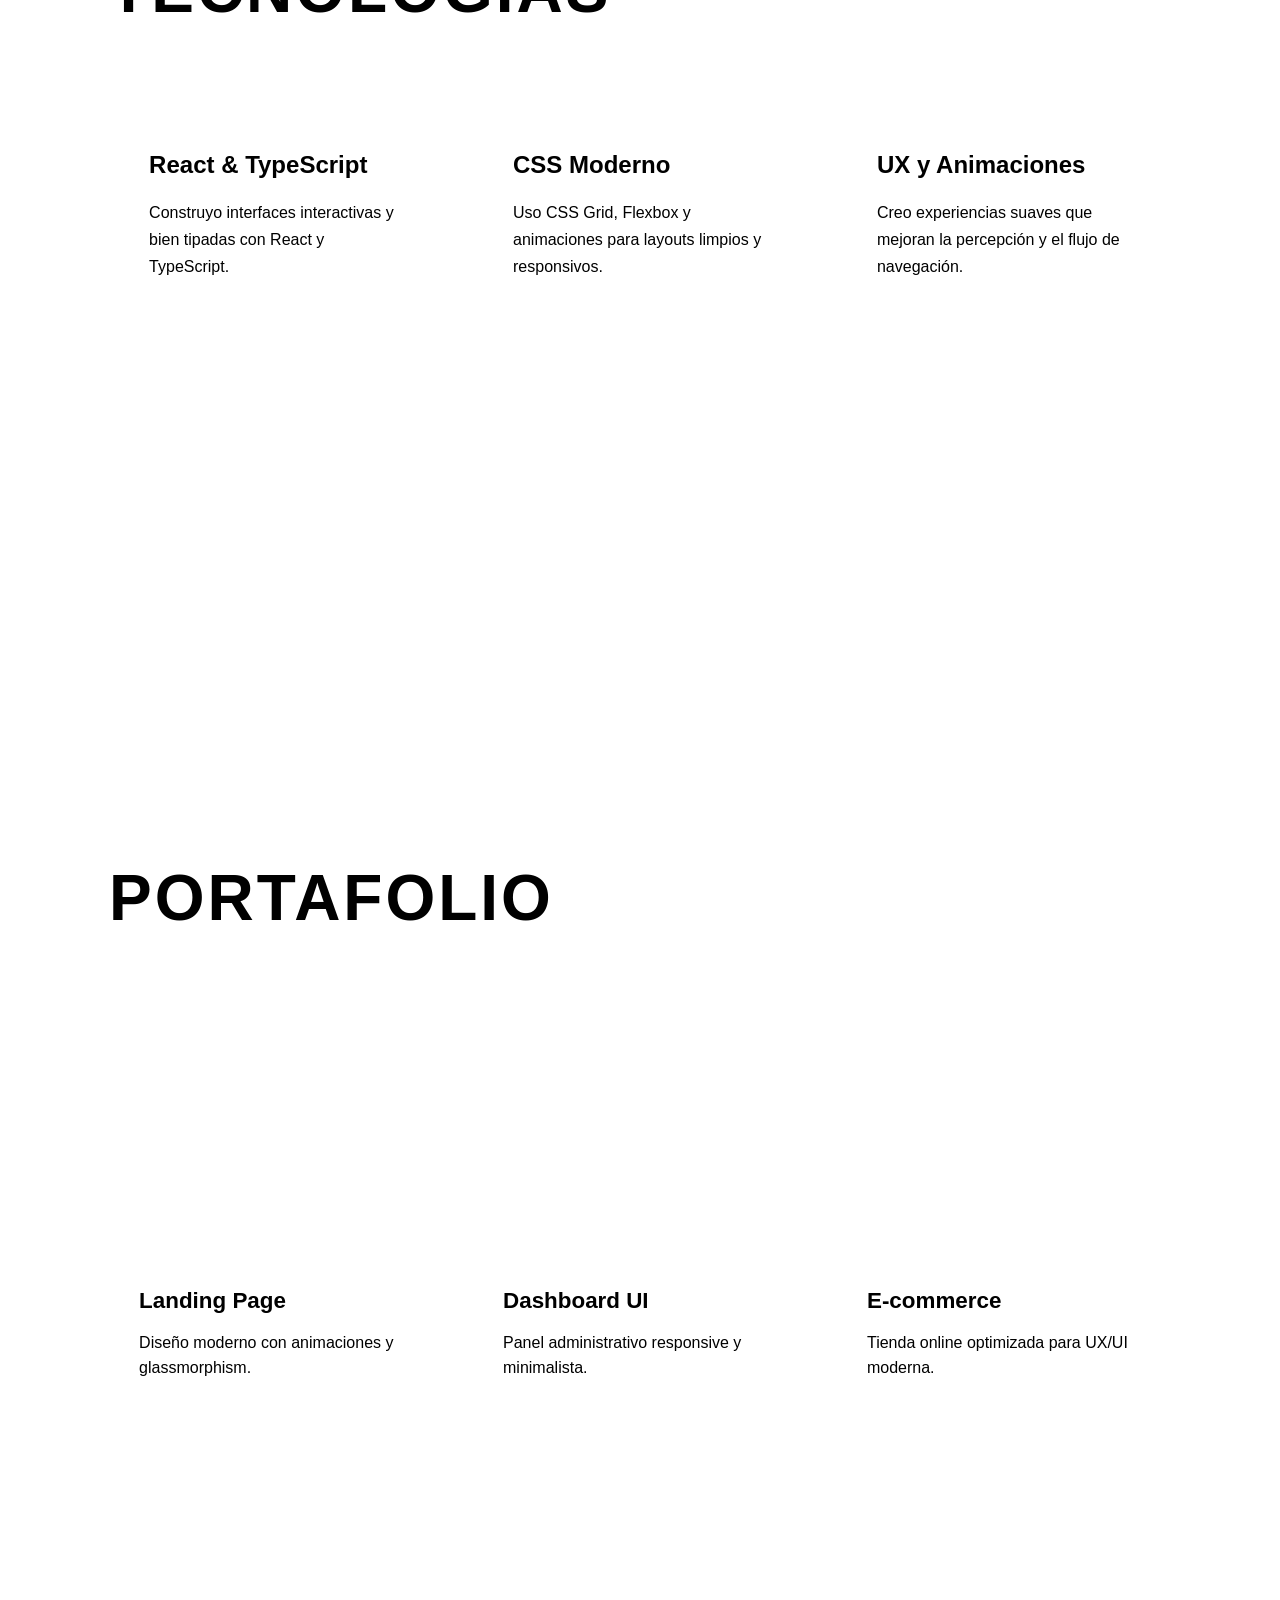
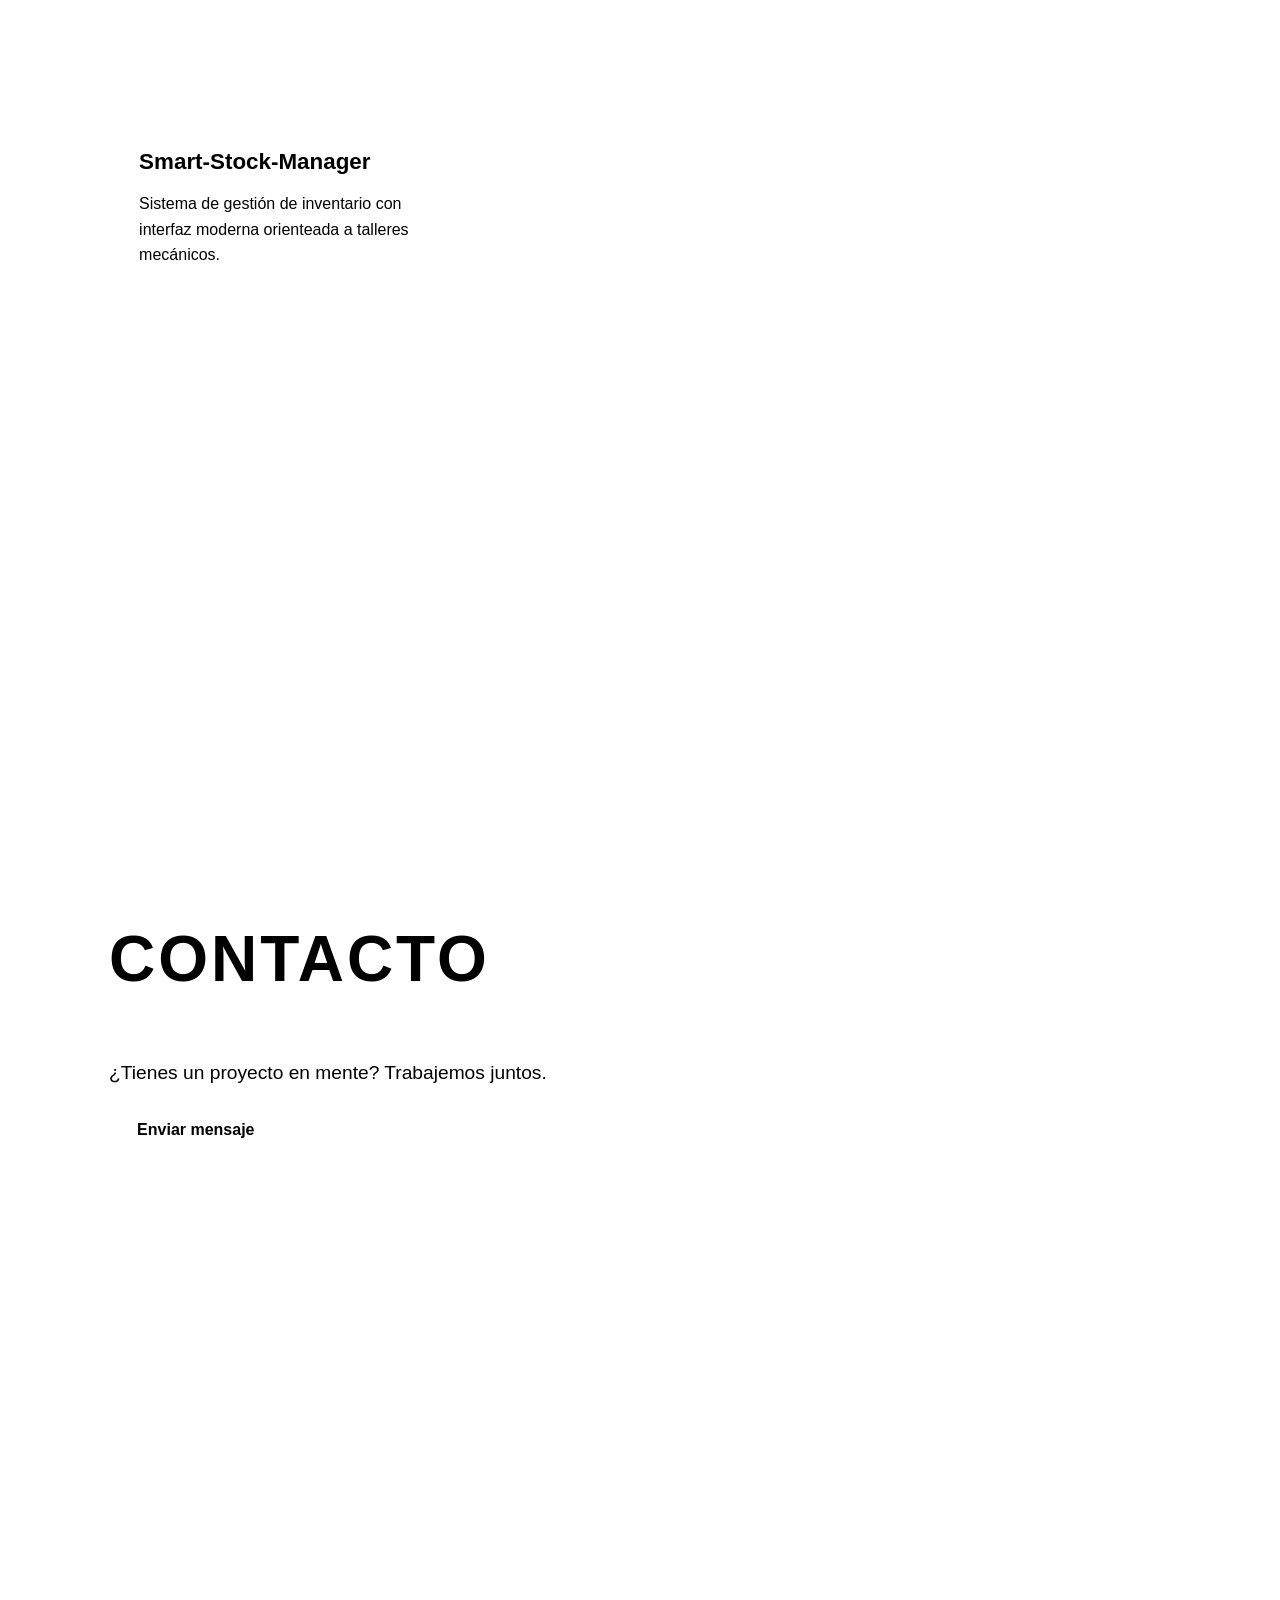
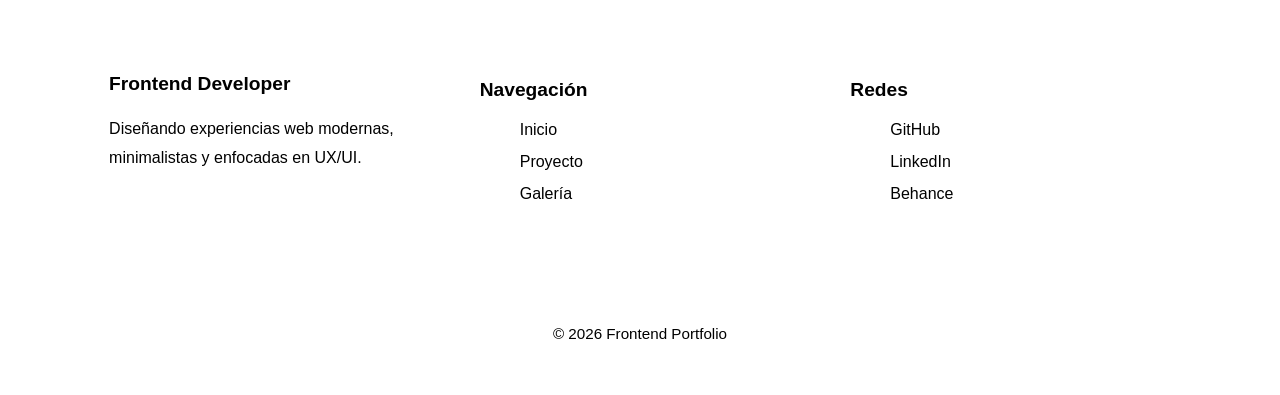
==== commit d84b1fd1: "rutes" ====
--- a/index.html
+++ b/index.html
@@ -5,8 +5,8 @@
     <meta charset="UTF-8" />
     <meta name="viewport" content="width=device-width, initial-scale=1.0" />
     <title>Welcome</title>
-    <link rel="stylesheet" href="/src/assets/css/styles.css">
-    <link rel="shortcut icon" href="/src/assets/image/code-solid-full.svg" type="image/x-icon">
+    <link rel="stylesheet" href="src/assets/css/styles.css">
+    <link rel="shortcut icon" href="src/assets/image/code-solid-full.svg" type="image/x-icon">
 </head>
 
 <body class="preload">
@@ -25,7 +25,7 @@
                 <li><a href="#contacto" class="nav-link">Contacto</a></li>
                 <li>
                     <button class="theme-toggle icon-btn" type="button" aria-label="Cambiar modo de color">
-                        <img src="/src/assets/image/circle-half-stroke-solid-full.svg" alt="Icono">
+                        <img src="src/assets/image/circle-half-stroke-solid-full.svg" alt="Icono">
                     </button>
                 </li>
             </ul>
--- a/src/assets/css/styles.css
+++ b/src/assets/css/styles.css
@@ -1,5 +1,5 @@
-@import url('/src/assets/css/Normalizer.css');
-@import url('/src/assets/css/root.css');
+@import url('src/assets/css/Normalizer.css');
+@import url('src/assets/css/root.css');
 
 html {
   scroll-behavior: smooth;
